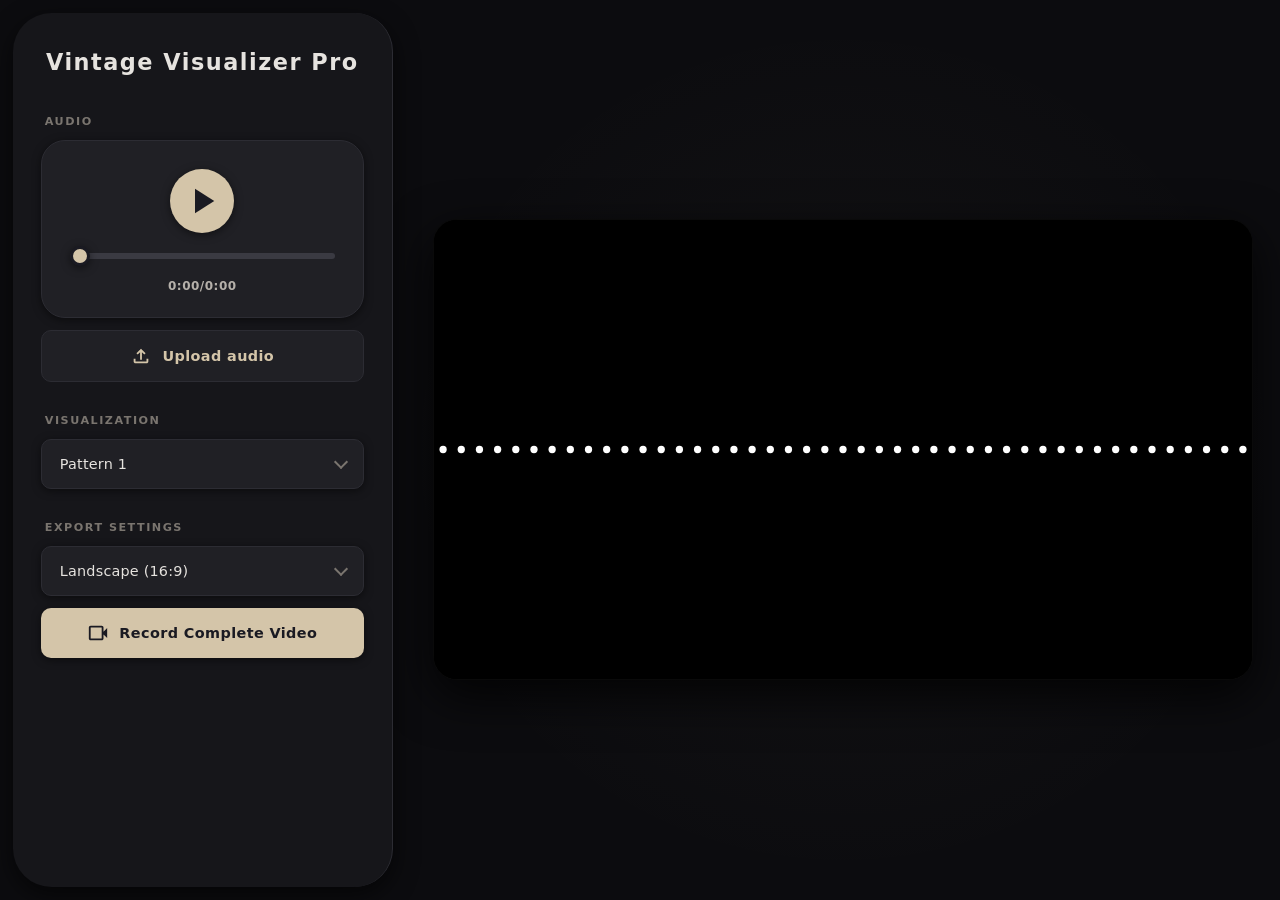
==== index.html @ 2603dc77 "music-visualizer" ====
<!DOCTYPE html>
<html lang="en">
<head>
    <meta charset="UTF-8">
    <meta name="viewport" content="width=device-width, initial-scale=1.0">
    <title>Premium Audio Visualizer – Dark Material You</title>
    <link rel="stylesheet" href="style.css">
</head>
<body>
    <!-- Recording overlay -->
    <div id="recording-overlay" class="overlay hidden">
        <div class="overlay-content">
            <h2>Recording video…</h2>
            <div class="progress-container">
                <div id="progress-bar" class="progress-bar"></div>
            </div>
            <p id="progress-text" class="progress-text">0%</p>
            <button id="cancel-record-btn" class="btn btn-danger">Cancel recording</button>
        </div>
    </div>

    <div class="app-container">
        <!-- Sidebar -->
        <aside class="sidebar" id="sidebar">
            <div class="brand">
                               Vintage Visualizer Pro
            </div>

            <!-- Sample Audio -->
            <div class="control-group">
                <span class="group-label">Audio</span>
                <audio id="main-audio" src="assets/sample-1.mp3" crossorigin="anonymous" class="hidden"></audio>

                <div class="custom-player">
                    <button id="play-pause-btn" class="icon-btn play-btn" aria-label="Play / Pause">
                        <svg id="icon-play" xmlns="http://www.w3.org/2000/svg" height="42" viewBox="0 -960 960 960" width="42" fill="currentColor"><path d="M320-200v-560l440 280-440 280Z"/></svg>
                        <svg id="icon-pause" class="hidden" xmlns="http://www.w3.org/2000/svg" height="42" viewBox="0 -960 960 960" width="42" fill="currentColor"><path d="M560-200v-560h160v560H560Zm-320 0v-560h160v560H240Z"/></svg>
                    </button>
                    <div class="player-bar">
                        <input type="range" id="seek-bar" value="0" min="0" max="100" step="0.1" class="slider">
                    </div>
                    <div class="time-display">
                        <span id="current-time">0:00</span>
                        <span class="time-sep">/</span>
                        <span id="duration">0:00</span>
                    </div>
                </div>

                <label class="btn btn-upload">
                    <svg xmlns="http://www.w3.org/2000/svg" height="22" viewBox="0 -960 960 960" width="22" fill="currentColor"><path d="M440-320v-326L336-542l-56-58 200-200 200 200-56 58-104-104v326h-80ZM240-160q-33 0-56.5-23.5T160-240v-120h80v120h480v-120h80v120q0 33-23.5 56.5T720-160H240Z"/></svg>
                    Upload audio
                    <input type="file" id="audio-upload" accept="audio/*, video/mp4">
                </label>
            </div>

            <!-- Visualization pattern -->
            <div class="control-group">
                <span class="group-label">Visualization</span>
                <div class="select-wrapper">
                    <select id="pattern-select" class="dropdown">
                        <option value="patterns/pattern-1.html">Pattern 1</option>
                        <option value="patterns/pattern-2.html">Pattern 2</option>
                        <option value="patterns/pattern-3.html">Pattern 3</option>
                        <option value="patterns/pattern-4.html">Pattern 4</option>
                        <option value="patterns/pattern-5.html">Pattern 5</option>
                        <option value="patterns/pattern-6.html">Pattern 6</option>
                        <option value="patterns/pattern-7.html">Pattern 7</option>
                        <option value="patterns/pattern-8.html">Pattern 8</option>
                        <option value="patterns/pattern-9.html">Pattern 9</option>
                        <option value="patterns/pattern-10.html">Pattern 10</option>
                    </select>
                </div>
            </div>

            <!-- Export settings -->
            <div class="control-group">
                <span class="group-label">Export Settings</span>
                <div class="select-wrapper">
                    <select id="aspect-ratio" class="dropdown">
                        <option value="16:9">Landscape (16:9)</option>
                        <option value="9:16">Portrait (9:16)</option>
                        <option value="1:1">Square (1:1)</option>
                    </select>
                </div>
                <button id="record-btn" class="btn btn-record">
                    <svg xmlns="http://www.w3.org/2000/svg" height="22" viewBox="0 -960 960 960" width="22" fill="currentColor"><path d="M160-160q-33 0-56.5-23.5T80-240v-480q0-33 23.5-56.5T160-800h480q33 0 56.5 23.5T720-720v180l160-160v440L720-420v180q0 33-23.5 56.5T640-160H160Zm0-80h480v-480H160v480Zm0 0v-480 480Z"/></svg>
                    Record Complete Video
                </button>
            </div>
        </aside>

        <!-- Main visualizer area -->
        <main class="visualizer-container">
            <button id="sidebar-toggle" class="sidebar-toggle" aria-label="Toggle sidebar">
                <svg xmlns="http://www.w3.org/2000/svg" height="26" viewBox="0 -960 960 960" width="26" fill="currentColor"><path d="M120-240v-80h720v80H120Zm0-200v-80h720v80H120Zm0-200v-80h720v80H120Z"/></svg>
            </button>
            <div class="canvas-wrapper aspect-16-9" id="wrapper">
                <iframe id="pattern-frame" src="patterns/pattern-1.html" frameborder="0" title="Visualization pattern"></iframe>
            </div>
        </main>
    </div>

    <script src="script.js"></script>
</body>
</html>
---- style.css ----
/* =============================================
   DARK MATERIAL YOU — PREMIUM AUDIO VISUALIZER
   ============================================= */

*,
*::before,
*::after {
    margin: 0;
    padding: 0;
    box-sizing: border-box;
}

:root {
    /* Dark Material You palette — Cream accent */
    --bg: #0C0C0F;
    --surface: #16161A;
    --surface2: #202025;
    --surface3: #2A2A30;
    --accent: #D4C5A9;
    --accent-muted: #B8A88C;
    --text: #E6E3DF;
    --text-secondary: #B5B0AA;
    --text-muted: #7A756F;
    --border: #2C2C33;
    --border-focus: #4A4540;

    /* Semantic Colors — muted, no neon */
    --danger: #B8737A;
    --danger-hover: #C98A91;
    --success: #7D9B7D;

    /* Premium Shadows — no glow */
    --shadow-sm: 0 2px 8px rgba(0, 0, 0, 0.5);
    --shadow-md: 0 8px 24px rgba(0, 0, 0, 0.6);
    --shadow-lg: 0 16px 48px rgba(0, 0, 0, 0.8);

    /* Radii */
    --radius-sm: 10px;
    --radius-md: 16px;
    --radius-lg: 24px;
    --radius-xl: 32px;

    /* Easing Curves for maximum smoothness */
    --transition-fast: 0.15s cubic-bezier(0.4, 0, 0.2, 1);
    --transition-smooth: 0.3s cubic-bezier(0.2, 0.8, 0.2, 1);
    --transition-bounce: 0.5s cubic-bezier(0.34, 1.56, 0.64, 1);
}

/* ========== BASE & ANIMATIONS ========== */
html {
    scroll-behavior: smooth;
}

body {
  padding: 0.8rem;
    background-color: var(--bg);
    color: var(--text);
    height: 100vh;
    overflow: hidden;
    font-family: 'Inter', 'Segoe UI', system-ui, -apple-system, sans-serif;
    -webkit-font-smoothing: antialiased;
    -moz-osx-font-smoothing: grayscale;
}

/* Custom Scrollbar for Webkit */
::-webkit-scrollbar {
    width: 6px;
    height: 6px;
}
::-webkit-scrollbar-track {
    background: transparent;
}
::-webkit-scrollbar-thumb {
    background: var(--surface3);
    border-radius: 10px;
    transition: background var(--transition-smooth);
}
::-webkit-scrollbar-thumb:hover {
    background: var(--border-focus);
}

.hidden {
    display: none !important;
    opacity: 0;
    pointer-events: none;
}

@keyframes fadeIn {
    from { opacity: 0; }
    to { opacity: 1; }
}

@keyframes popIn {
    from { opacity: 0; transform: scale(0.92) translateY(10px); }
    to { opacity: 1; transform: scale(1) translateY(0); }
}

@keyframes backgroundBreathe {
    0%, 100% { background-size: 100% 100%; }
    50% { background-size: 110% 110%; }
}

/* ========== APP LAYOUT ========== */
.app-container {
    display: flex;
    height: 100%;
    width: 100vw;
    position: relative;
}

/* ========== SIDEBAR ========== */
.sidebar {
    width: 380px;
    background-color: var(--surface);
    padding: 36px 28px;
    display: flex;
    flex-direction: column;
    gap: 32px;
    border-right: 1px solid var(--border);
    box-shadow: var(--shadow-md);
    z-index: 20;
    transition: transform var(--transition-bounce), box-shadow var(--transition-smooth);
    overflow-y: auto;
    overflow-x: hidden;
    border-radius: 2.4rem;
}

.brand {
    display: flex;
    align-items: center;
    justify-content: center;
    gap: 12px;
    font-size: clamp(1.2rem, 2vw, 1.4rem);
    font-weight: 800;
    letter-spacing: 1.5px;
    color: var(--text);
    margin-bottom: 8px;
    transition: transform var(--transition-smooth);
}

.brand:hover {
    transform: translateY(-2px);
}

.brand-icon {
    color: var(--accent);
    flex-shrink: 0;
    transition: transform var(--transition-bounce);
}

.brand:hover .brand-icon {
    transform: rotate(15deg) scale(1.1);
}

/* ========== CONTROL GROUPS ========== */
.control-group {
    display: flex;
    flex-direction: column;
    gap: 12px;
    animation: fadeIn 0.6s ease-out forwards;
}

.group-label {
    font-size: 0.7rem;
    font-weight: 700;
    color: var(--text-muted);
    text-transform: uppercase;
    letter-spacing: 1.5px;
    padding-left: 4px;
}

/* ========== CUSTOM PLAYER ========== */
.custom-player {
    display: flex;
    flex-direction: column;
    align-items: center;
    gap: 20px;
    background-color: var(--surface2);
    padding: 28px 24px 24px;
    border-radius: var(--radius-lg);
    border: 1px solid var(--border);
    box-shadow: var(--shadow-sm);
    transition: transform var(--transition-smooth), box-shadow var(--transition-smooth);
}

.custom-player:hover {
    transform: translateY(-2px);
    box-shadow: var(--shadow-md);
}

.play-btn {
    width: 64px;
    height: 64px;
    border-radius: 50%;
    background: var(--accent);
    color: #1A1A22;
    display: flex;
    align-items: center;
    justify-content: center;
    cursor: pointer;
    border: none;
    transition: all var(--transition-bounce);
    flex-shrink: 0;
    box-shadow: var(--shadow-sm);
}

.play-btn:hover {
    transform: scale(1.08) translateY(-2px);
    background: #E0D2B8;
    box-shadow: var(--shadow-md);
}

.play-btn:active {
    transform: scale(0.92);
}

.play-btn:focus-visible {
    outline: 2px solid var(--accent);
    outline-offset: 4px;
}

.player-bar {
    width: 100%;
    padding: 0 4px;
    display: flex;
    flex-direction: column;
    gap: 10px;
}

/* Smooth Slider — cream accent, no glow */
.slider {
    width: 100%;
    height: 6px;
    border-radius: 3px;
    background: #3A3A42;
    appearance: none;
    outline: none;
    cursor: pointer;
    transition: background var(--transition-fast);
}

.slider:hover {
    background: #4A4A55;
}

.slider::-webkit-slider-thumb {
    appearance: none;
    width: 20px;
    height: 20px;
    border-radius: 50%;
    background: var(--accent);
    box-shadow: var(--shadow-sm);
    border: 3px solid #1A1A22;
    cursor: grab;
    transition: transform var(--transition-bounce), box-shadow var(--transition-fast);
}

.slider::-webkit-slider-thumb:hover {
    transform: scale(1.2);
    box-shadow: var(--shadow-md);
}

.slider::-webkit-slider-thumb:active {
    cursor: grabbing;
    transform: scale(1.1);
}

.slider::-moz-range-thumb {
    width: 20px;
    height: 20px;
    border-radius: 50%;
    background: var(--accent);
    border: 3px solid #1A1A22;
    box-shadow: var(--shadow-sm);
    cursor: grab;
    transition: transform var(--transition-bounce);
}

.time-display {
    display: flex;
    align-items: center;
    justify-content: space-between;
    font-size: 0.75rem;
    color: var(--text-secondary);
    font-variant-numeric: tabular-nums;
    font-weight: 600;
    letter-spacing: 0.5px;
}

/* ========== BUTTONS ========== */
.btn {
    all: unset;
    box-sizing: border-box;
    display: inline-flex;
    align-items: center;
    justify-content: center;
    gap: 10px;
    width: 100%;
    padding: 14px 20px;
    border-radius: var(--radius-sm);
    cursor: pointer;
    font-weight: 600;
    font-size: 0.9rem;
    letter-spacing: 0.4px;
    position: relative;
    overflow: hidden;
    transform: translateY(0) scale(1);
    transition: transform var(--transition-smooth),
                background-color var(--transition-fast),
                box-shadow var(--transition-smooth),
                border-color var(--transition-fast),
                color var(--transition-fast);
}

.btn:active {
    transform: translateY(1px) scale(0.98);
}

.btn:focus-visible {
    outline: 2px solid var(--accent);
    outline-offset: 2px;
}

.btn-upload {
    background-color: var(--surface2);
    color: var(--accent);
    border: 1.5px solid var(--border);
}
.btn-upload:hover {
    background-color: var(--surface3);
    border-color: var(--border-focus);
    transform: translateY(-2px);
    box-shadow: var(--shadow-sm);
}
.btn-upload input {
    display: none;
}

.btn-record {
    background-color: var(--accent);
    color: #1A1A22;
    box-shadow: var(--shadow-sm);
    font-weight: 700;
}
.btn-record:hover {
    background-color: #E0D2B8;
    transform: translateY(-2px);
    box-shadow: var(--shadow-md);
}

.btn-danger {
    background-color: rgba(184, 115, 122, 0.12);
    color: var(--danger);
    border: 1.5px solid transparent;
    margin-top: auto;
}
.btn-danger:hover {
    background-color: var(--danger);
    color: #FFF;
    transform: translateY(-2px);
    box-shadow: var(--shadow-sm);
}

/* ========== DROPDOWNS — fully styled, cream on dark ========== */
.select-wrapper {
    position: relative;
    width: 100%;
}

.dropdown {
    width: 100%;
    padding: 14px 44px 14px 18px;
    background-color: var(--surface2);
    color: var(--text);
    border: 1.5px solid var(--border);
    border-radius: var(--radius-sm);
    appearance: none;
    -webkit-appearance: none;
    -moz-appearance: none;
    cursor: pointer;
    font-size: 0.9rem;
    font-weight: 500;
    font-family: inherit;
    letter-spacing: 0.2px;
    transition: all var(--transition-smooth);
    line-height: 1.4;
    box-shadow: var(--shadow-sm);
}

.dropdown:hover {
    border-color: var(--border-focus);
    background-color: var(--surface3);
}

.dropdown:focus {
    outline: none;
    border-color: var(--accent);
    background-color: var(--surface3);
    box-shadow: var(--shadow-sm);
}

/* Custom arrow — cream */
.select-wrapper::after {
    content: "";
    position: absolute;
    right: 18px;
    top: 50%;
    transform: translateY(-50%);
    width: 10px;
    height: 10px;
    border-right: 2px solid var(--text-muted);
    border-bottom: 2px solid var(--text-muted);
    transform-origin: center;
    transform: translateY(-70%) rotate(45deg);
    pointer-events: none;
    transition: all var(--transition-smooth);
}

.select-wrapper:hover::after {
    border-color: var(--accent);
}

.select-wrapper:focus-within::after {
    border-color: var(--accent);
    transform: translateY(-30%) rotate(225deg);
}

/* Dropdown options — dark with cream text */
.dropdown option {
    background-color: var(--surface);
    color: var(--text);
    padding: 12px 16px;
    font-weight: 400;
}

.dropdown option:hover,
.dropdown option:checked,
.dropdown option:focus {
    background-color: var(--surface3);
    color: var(--accent);
}

/* For Firefox: style the dropdown list */
.dropdown:-moz-focusring {
    color: transparent;
    text-shadow: 0 0 0 var(--text);
}

/* ========== MAIN VISUALIZER AREA ========== */
.visualizer-container {
    flex-grow: 1;
    display: flex;
    align-items: center;
    justify-content: center;
    padding: 40px;
    position: relative;
    background-color: var(--bg);
    background-image: radial-gradient(ellipse at center, rgba(212, 197, 169, 0.04) 0%, transparent 70%);
    animation: backgroundBreathe 10s ease-in-out infinite;
}

.canvas-wrapper {
    background-color: #000;
    border-radius: var(--radius-lg);
    overflow: hidden;
    box-shadow: var(--shadow-lg);
    transition: transform var(--transition-smooth), border-radius var(--transition-smooth);
    position: relative;
    width: 100%;
    max-width: 1280px;
    animation: popIn 0.8s var(--transition-bounce) forwards;
    border: 1px solid rgba(255, 255, 255, 0.04);
}

.aspect-16-9 { aspect-ratio: 16 / 9; max-width: 1280px; }
.aspect-9-16 { aspect-ratio: 9 / 16; max-height: 85vh; width: auto; max-width: 100%; }
.aspect-1-1  { aspect-ratio: 1 / 1;  max-height: 85vh; width: auto; max-width: 100%; }

iframe {
    width: 100%;
    height: 100%;
    border: none;
    display: block;
    background: transparent;
}

/* ========== SIDEBAR TOGGLE (Mobile) ========== */
.sidebar-toggle {
    display: none;
    position: absolute;
    top: 20px;
    left: 20px;
    z-index: 30;
    background: rgba(22, 22, 26, 0.85);
    backdrop-filter: blur(10px);
    -webkit-backdrop-filter: blur(10px);
    border: 1px solid var(--border);
    border-radius: var(--radius-sm);
    padding: 12px;
    cursor: pointer;
    color: var(--text);
    box-shadow: var(--shadow-sm);
    transition: all var(--transition-bounce);
}

.sidebar-toggle:hover {
    background: var(--surface2);
    transform: scale(1.05);
    color: var(--accent);
}

.sidebar-toggle:active {
    transform: scale(0.95);
}

/* Sidebar Backdrop */
.sidebar-backdrop {
    display: none;
    position: fixed;
    inset: 0;
    background: rgba(0, 0, 0, 0.6);
    backdrop-filter: blur(4px);
    z-index: 15;
    opacity: 0;
    transition: opacity var(--transition-smooth);
}
.sidebar-backdrop.active {
    display: block;
    opacity: 1;
}

/* ========== RECORDING OVERLAY ========== */
.overlay {
    position: fixed;
    inset: 0;
    background: rgba(6, 6, 10, 0.8);
    backdrop-filter: blur(16px);
    -webkit-backdrop-filter: blur(16px);
    z-index: 100;
    display: flex;
    align-items: center;
    justify-content: center;
    animation: fadeIn var(--transition-smooth) forwards;
}

.overlay-content {
    background: var(--surface);
    padding: 48px;
    border-radius: var(--radius-xl);
    text-align: center;
    width: 440px;
    max-width: 90vw;
    box-shadow: var(--shadow-lg);
    border: 1px solid rgba(255, 255, 255, 0.04);
    animation: popIn 0.5s var(--transition-bounce) forwards;
}

.overlay-content h2 {
    color: var(--text);
    font-weight: 700;
    margin-bottom: 30px;
    font-size: 1.5rem;
    letter-spacing: 0.5px;
}

.progress-container {
    width: 100%;
    height: 8px;
    background: var(--surface3);
    border-radius: 4px;
    margin: 28px 0 24px;
    overflow: hidden;
    position: relative;
}

.progress-bar {
    height: 100%;
    width: 0%;
    background: var(--accent);
    border-radius: 4px;
    transition: width 0.15s ease-out;
}

.progress-text {
    font-size: 1.8rem;
    font-weight: 800;
    color: var(--accent);
    margin-bottom: 24px;
    font-variant-numeric: tabular-nums;
}

/* ========== RESPONSIVE ========== */
@media (max-width: 1024px) {
    .sidebar { width: 340px; padding: 30px 20px; }
    .visualizer-container { padding: 24px; }
}

@media (max-width: 768px) {
    .sidebar {
        position: fixed;
        left: 0;
        top: 0;
        height: 100vh;
        transform: translateX(-100%);
        width: 320px;
        z-index: 25;
        box-shadow: var(--shadow-lg);
        padding-top: 88px;
        background: rgba(22, 22, 26, 0.96);
        backdrop-filter: blur(20px);
        -webkit-backdrop-filter: blur(20px);
    }

    .sidebar.open {
        transform: translateX(0);
    }

    .sidebar-toggle {
        display: block;
    }

    .visualizer-container {
        padding: 16px;
        padding-top: 80px;
    }
}

@media (max-width: 480px) {
    .sidebar {
        width: 100%;
        max-width: 100vw;
        border-right: none;
    }

    .custom-player {
        padding: 20px 16px;
    }

    .play-btn {
        width: 56px;
        height: 56px;
    }

    .btn {
        padding: 12px 16px;
    }

    .overlay-content {
        padding: 32px 24px;
        border-radius: var(--radius-lg);
    }

    .canvas-wrapper {
        border-radius: var(--radius-md);
    }

    .dropdown {
        font-size: 0.8rem;
        padding: 12px 40px 12px 14px;
    }

    .select-wrapper::after {
        right: 14px;
        width: 8px;
        height: 8px;
    }
}
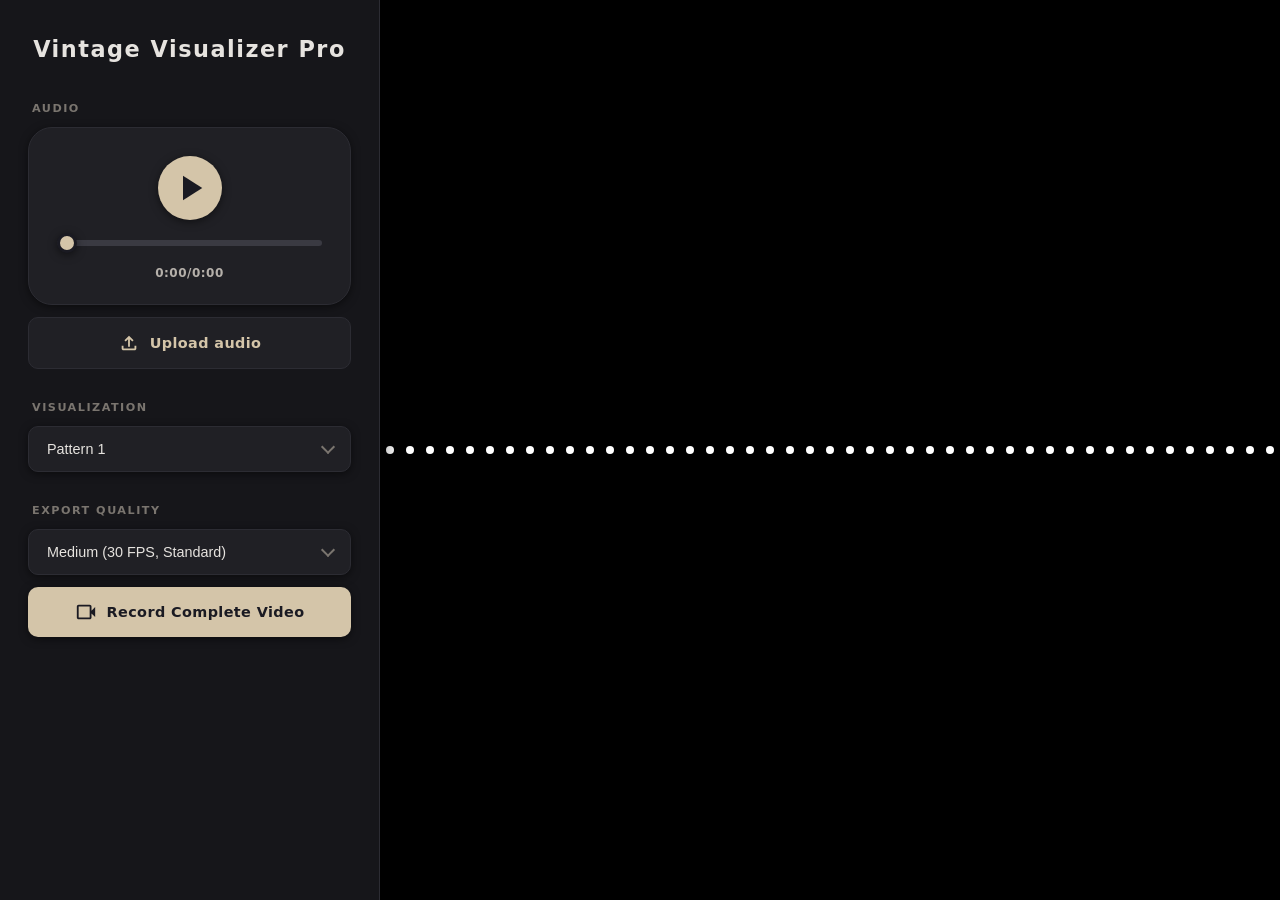
==== commit 0c6df113: "muaic-visualizer" ====
--- a/index.html
+++ b/index.html
@@ -7,7 +7,6 @@
     <link rel="stylesheet" href="style.css">
 </head>
 <body>
-    <!-- Recording overlay -->
     <div id="recording-overlay" class="overlay hidden">
         <div class="overlay-content">
             <h2>Recording video…</h2>
@@ -19,14 +18,19 @@
         </div>
     </div>
 
+    <button id="sidebar-toggle" class="sidebar-toggle" aria-label="Toggle sidebar">
+        <svg xmlns="http://www.w3.org/2000/svg" viewBox="0 0 24 24" width="24" height="24" color="currentColor" fill="none" stroke="currentColor" stroke-width="1.5" stroke-linecap="round" stroke-linejoin="round">
+            <path d="M4 9L20 9"></path>
+            <path d="M4 15L14 15"></path>
+        </svg>
+    </button>
+
     <div class="app-container">
-        <!-- Sidebar -->
         <aside class="sidebar" id="sidebar">
             <div class="brand">
-                               Vintage Visualizer Pro
+                Vintage Visualizer Pro
             </div>
 
-            <!-- Sample Audio -->
             <div class="control-group">
                 <span class="group-label">Audio</span>
                 <audio id="main-audio" src="assets/sample-1.mp3" crossorigin="anonymous" class="hidden"></audio>
@@ -53,7 +57,6 @@
                 </label>
             </div>
 
-            <!-- Visualization pattern -->
             <div class="control-group">
                 <span class="group-label">Visualization</span>
                 <div class="select-wrapper">
@@ -72,14 +75,13 @@
                 </div>
             </div>
 
-            <!-- Export settings -->
             <div class="control-group">
-                <span class="group-label">Export Settings</span>
+                <span class="group-label">Export Quality</span>
                 <div class="select-wrapper">
-                    <select id="aspect-ratio" class="dropdown">
-                        <option value="16:9">Landscape (16:9)</option>
-                        <option value="9:16">Portrait (9:16)</option>
-                        <option value="1:1">Square (1:1)</option>
+                    <select id="video-quality" class="dropdown">
+                        <option value="high">High (60 FPS, High Bitrate)</option>
+                        <option value="medium" selected>Medium (30 FPS, Standard)</option>
+                        <option value="low">Low (24 FPS, Fast Save)</option>
                     </select>
                 </div>
                 <button id="record-btn" class="btn btn-record">
@@ -89,14 +91,8 @@
             </div>
         </aside>
 
-        <!-- Main visualizer area -->
         <main class="visualizer-container">
-            <button id="sidebar-toggle" class="sidebar-toggle" aria-label="Toggle sidebar">
-                <svg xmlns="http://www.w3.org/2000/svg" height="26" viewBox="0 -960 960 960" width="26" fill="currentColor"><path d="M120-240v-80h720v80H120Zm0-200v-80h720v80H120Zm0-200v-80h720v80H120Z"/></svg>
-            </button>
-            <div class="canvas-wrapper aspect-16-9" id="wrapper">
-                <iframe id="pattern-frame" src="patterns/pattern-1.html" frameborder="0" title="Visualization pattern"></iframe>
-            </div>
+            <iframe id="pattern-frame" src="patterns/pattern-1.html" frameborder="0" title="Visualization pattern"></iframe>
         </main>
     </div>
 
--- a/style.css
+++ b/style.css
@@ -11,7 +11,6 @@
 }
 
 :root {
-    /* Dark Material You palette — Cream accent */
     --bg: #0C0C0F;
     --surface: #16161A;
     --surface2: #202025;
@@ -24,38 +23,32 @@
     --border: #2C2C33;
     --border-focus: #4A4540;
 
-    /* Semantic Colors — muted, no neon */
     --danger: #B8737A;
-    --danger-hover: #C98A91;
     --success: #7D9B7D;
 
-    /* Premium Shadows — no glow */
     --shadow-sm: 0 2px 8px rgba(0, 0, 0, 0.5);
     --shadow-md: 0 8px 24px rgba(0, 0, 0, 0.6);
     --shadow-lg: 0 16px 48px rgba(0, 0, 0, 0.8);
 
-    /* Radii */
     --radius-sm: 10px;
     --radius-md: 16px;
     --radius-lg: 24px;
     --radius-xl: 32px;
 
-    /* Easing Curves for maximum smoothness */
     --transition-fast: 0.15s cubic-bezier(0.4, 0, 0.2, 1);
     --transition-smooth: 0.3s cubic-bezier(0.2, 0.8, 0.2, 1);
     --transition-bounce: 0.5s cubic-bezier(0.34, 1.56, 0.64, 1);
 }
 
-/* ========== BASE & ANIMATIONS ========== */
 html {
     scroll-behavior: smooth;
 }
 
 body {
-  padding: 0.8rem;
     background-color: var(--bg);
     color: var(--text);
     height: 100vh;
+    width: 100vw;
     overflow: hidden;
     font-family: 'Inter', 'Segoe UI', system-ui, -apple-system, sans-serif;
     -webkit-font-smoothing: antialiased;
@@ -63,47 +56,20 @@
 }
 
 /* Custom Scrollbar for Webkit */
-::-webkit-scrollbar {
-    width: 6px;
-    height: 6px;
-}
-::-webkit-scrollbar-track {
-    background: transparent;
-}
-::-webkit-scrollbar-thumb {
-    background: var(--surface3);
-    border-radius: 10px;
-    transition: background var(--transition-smooth);
-}
-::-webkit-scrollbar-thumb:hover {
-    background: var(--border-focus);
-}
-
-.hidden {
-    display: none !important;
-    opacity: 0;
-    pointer-events: none;
-}
-
-@keyframes fadeIn {
-    from { opacity: 0; }
-    to { opacity: 1; }
-}
-
-@keyframes popIn {
-    from { opacity: 0; transform: scale(0.92) translateY(10px); }
-    to { opacity: 1; transform: scale(1) translateY(0); }
-}
-
-@keyframes backgroundBreathe {
-    0%, 100% { background-size: 100% 100%; }
-    50% { background-size: 110% 110%; }
-}
+::-webkit-scrollbar { width: 6px; height: 6px; }
+::-webkit-scrollbar-track { background: transparent; }
+::-webkit-scrollbar-thumb { background: var(--surface3); border-radius: 10px; transition: background var(--transition-smooth); }
+::-webkit-scrollbar-thumb:hover { background: var(--border-focus); }
+
+.hidden { display: none !important; opacity: 0; pointer-events: none; }
+
+@keyframes fadeIn { from { opacity: 0; } to { opacity: 1; } }
+@keyframes popIn { from { opacity: 0; transform: scale(0.92) translateY(10px); } to { opacity: 1; transform: scale(1) translateY(0); } }
 
 /* ========== APP LAYOUT ========== */
 .app-container {
     display: flex;
-    height: 100%;
+    height: 100vh;
     width: 100vw;
     position: relative;
 }
@@ -118,11 +84,10 @@
     gap: 32px;
     border-right: 1px solid var(--border);
     box-shadow: var(--shadow-md);
-    z-index: 20;
+    z-index: 50; /* Ensuring sidebar stays above iframe */
     transition: transform var(--transition-bounce), box-shadow var(--transition-smooth);
     overflow-y: auto;
     overflow-x: hidden;
-    border-radius: 2.4rem;
 }
 
 .brand {
@@ -135,21 +100,6 @@
     letter-spacing: 1.5px;
     color: var(--text);
     margin-bottom: 8px;
-    transition: transform var(--transition-smooth);
-}
-
-.brand:hover {
-    transform: translateY(-2px);
-}
-
-.brand-icon {
-    color: var(--accent);
-    flex-shrink: 0;
-    transition: transform var(--transition-bounce);
-}
-
-.brand:hover .brand-icon {
-    transform: rotate(15deg) scale(1.1);
 }
 
 /* ========== CONTROL GROUPS ========== */
@@ -204,30 +154,12 @@
     box-shadow: var(--shadow-sm);
 }
 
-.play-btn:hover {
-    transform: scale(1.08) translateY(-2px);
-    background: #E0D2B8;
-    box-shadow: var(--shadow-md);
-}
-
-.play-btn:active {
-    transform: scale(0.92);
-}
-
-.play-btn:focus-visible {
-    outline: 2px solid var(--accent);
-    outline-offset: 4px;
-}
-
-.player-bar {
-    width: 100%;
-    padding: 0 4px;
-    display: flex;
-    flex-direction: column;
-    gap: 10px;
-}
-
-/* Smooth Slider — cream accent, no glow */
+.play-btn:hover { transform: scale(1.08) translateY(-2px); background: #E0D2B8; box-shadow: var(--shadow-md); }
+.play-btn:active { transform: scale(0.92); }
+.play-btn:focus-visible { outline: 2px solid var(--accent); outline-offset: 4px; }
+
+.player-bar { width: 100%; padding: 0 4px; display: flex; flex-direction: column; gap: 10px; }
+
 .slider {
     width: 100%;
     height: 6px;
@@ -238,361 +170,123 @@
     cursor: pointer;
     transition: background var(--transition-fast);
 }
-
-.slider:hover {
-    background: #4A4A55;
-}
-
+.slider:hover { background: #4A4A55; }
 .slider::-webkit-slider-thumb {
-    appearance: none;
-    width: 20px;
-    height: 20px;
-    border-radius: 50%;
-    background: var(--accent);
-    box-shadow: var(--shadow-sm);
-    border: 3px solid #1A1A22;
-    cursor: grab;
-    transition: transform var(--transition-bounce), box-shadow var(--transition-fast);
-}
-
-.slider::-webkit-slider-thumb:hover {
-    transform: scale(1.2);
-    box-shadow: var(--shadow-md);
-}
-
-.slider::-webkit-slider-thumb:active {
-    cursor: grabbing;
-    transform: scale(1.1);
-}
-
-.slider::-moz-range-thumb {
-    width: 20px;
-    height: 20px;
-    border-radius: 50%;
-    background: var(--accent);
-    border: 3px solid #1A1A22;
-    box-shadow: var(--shadow-sm);
-    cursor: grab;
-    transition: transform var(--transition-bounce);
-}
+    appearance: none; width: 20px; height: 20px; border-radius: 50%;
+    background: var(--accent); box-shadow: var(--shadow-sm); border: 3px solid #1A1A22;
+    cursor: grab; transition: transform var(--transition-bounce);
+}
+.slider::-webkit-slider-thumb:hover { transform: scale(1.2); box-shadow: var(--shadow-md); }
+.slider::-webkit-slider-thumb:active { cursor: grabbing; transform: scale(1.1); }
 
 .time-display {
-    display: flex;
-    align-items: center;
-    justify-content: space-between;
-    font-size: 0.75rem;
-    color: var(--text-secondary);
-    font-variant-numeric: tabular-nums;
-    font-weight: 600;
-    letter-spacing: 0.5px;
+    display: flex; align-items: center; justify-content: space-between;
+    font-size: 0.75rem; color: var(--text-secondary);
+    font-variant-numeric: tabular-nums; font-weight: 600; letter-spacing: 0.5px;
 }
 
 /* ========== BUTTONS ========== */
 .btn {
-    all: unset;
-    box-sizing: border-box;
-    display: inline-flex;
-    align-items: center;
-    justify-content: center;
-    gap: 10px;
-    width: 100%;
-    padding: 14px 20px;
-    border-radius: var(--radius-sm);
-    cursor: pointer;
-    font-weight: 600;
-    font-size: 0.9rem;
-    letter-spacing: 0.4px;
-    position: relative;
-    overflow: hidden;
-    transform: translateY(0) scale(1);
-    transition: transform var(--transition-smooth),
-                background-color var(--transition-fast),
-                box-shadow var(--transition-smooth),
-                border-color var(--transition-fast),
-                color var(--transition-fast);
-}
-
-.btn:active {
-    transform: translateY(1px) scale(0.98);
-}
-
-.btn:focus-visible {
-    outline: 2px solid var(--accent);
-    outline-offset: 2px;
-}
-
-.btn-upload {
-    background-color: var(--surface2);
-    color: var(--accent);
-    border: 1.5px solid var(--border);
-}
-.btn-upload:hover {
-    background-color: var(--surface3);
-    border-color: var(--border-focus);
-    transform: translateY(-2px);
-    box-shadow: var(--shadow-sm);
-}
-.btn-upload input {
-    display: none;
-}
-
-.btn-record {
-    background-color: var(--accent);
-    color: #1A1A22;
-    box-shadow: var(--shadow-sm);
-    font-weight: 700;
-}
-.btn-record:hover {
-    background-color: #E0D2B8;
-    transform: translateY(-2px);
-    box-shadow: var(--shadow-md);
-}
-
-.btn-danger {
-    background-color: rgba(184, 115, 122, 0.12);
-    color: var(--danger);
-    border: 1.5px solid transparent;
-    margin-top: auto;
-}
-.btn-danger:hover {
-    background-color: var(--danger);
-    color: #FFF;
-    transform: translateY(-2px);
-    box-shadow: var(--shadow-sm);
-}
-
-/* ========== DROPDOWNS — fully styled, cream on dark ========== */
-.select-wrapper {
-    position: relative;
-    width: 100%;
-}
-
+    all: unset; box-sizing: border-box; display: inline-flex;
+    align-items: center; justify-content: center; gap: 10px;
+    width: 100%; padding: 14px 20px; border-radius: var(--radius-sm);
+    cursor: pointer; font-weight: 600; font-size: 0.9rem; letter-spacing: 0.4px;
+    transition: all var(--transition-fast);
+}
+.btn:active { transform: translateY(1px) scale(0.98); }
+.btn:focus-visible { outline: 2px solid var(--accent); outline-offset: 2px; }
+
+.btn-upload { background-color: var(--surface2); color: var(--accent); border: 1.5px solid var(--border); }
+.btn-upload:hover { background-color: var(--surface3); border-color: var(--border-focus); transform: translateY(-2px); box-shadow: var(--shadow-sm); }
+.btn-upload input { display: none; }
+
+.btn-record { background-color: var(--accent); color: #1A1A22; box-shadow: var(--shadow-sm); font-weight: 700; }
+.btn-record:hover { background-color: #E0D2B8; transform: translateY(-2px); box-shadow: var(--shadow-md); }
+
+.btn-danger { background-color: rgba(184, 115, 122, 0.12); color: var(--danger); border: 1.5px solid transparent; margin-top: auto; }
+.btn-danger:hover { background-color: var(--danger); color: #FFF; transform: translateY(-2px); box-shadow: var(--shadow-sm); }
+
+/* ========== DROPDOWNS ========== */
+.select-wrapper { position: relative; width: 100%; }
 .dropdown {
-    width: 100%;
-    padding: 14px 44px 14px 18px;
-    background-color: var(--surface2);
-    color: var(--text);
-    border: 1.5px solid var(--border);
-    border-radius: var(--radius-sm);
-    appearance: none;
-    -webkit-appearance: none;
-    -moz-appearance: none;
-    cursor: pointer;
-    font-size: 0.9rem;
-    font-weight: 500;
-    font-family: inherit;
-    letter-spacing: 0.2px;
-    transition: all var(--transition-smooth);
-    line-height: 1.4;
-    box-shadow: var(--shadow-sm);
-}
-
-.dropdown:hover {
-    border-color: var(--border-focus);
-    background-color: var(--surface3);
-}
-
-.dropdown:focus {
-    outline: none;
-    border-color: var(--accent);
-    background-color: var(--surface3);
-    box-shadow: var(--shadow-sm);
-}
-
-/* Custom arrow — cream */
+    width: 100%; padding: 14px 44px 14px 18px; background-color: var(--surface2);
+    color: var(--text); border: 1.5px solid var(--border); border-radius: var(--radius-sm);
+    appearance: none; cursor: pointer; font-size: 0.9rem; font-weight: 500;
+    transition: all var(--transition-smooth); box-shadow: var(--shadow-sm);
+}
+.dropdown:hover { border-color: var(--border-focus); background-color: var(--surface3); }
+.dropdown:focus { outline: none; border-color: var(--accent); background-color: var(--surface3); box-shadow: var(--shadow-sm); }
 .select-wrapper::after {
-    content: "";
-    position: absolute;
-    right: 18px;
-    top: 50%;
-    transform: translateY(-50%);
-    width: 10px;
-    height: 10px;
-    border-right: 2px solid var(--text-muted);
-    border-bottom: 2px solid var(--text-muted);
-    transform-origin: center;
-    transform: translateY(-70%) rotate(45deg);
-    pointer-events: none;
-    transition: all var(--transition-smooth);
-}
-
-.select-wrapper:hover::after {
-    border-color: var(--accent);
-}
-
-.select-wrapper:focus-within::after {
-    border-color: var(--accent);
-    transform: translateY(-30%) rotate(225deg);
-}
-
-/* Dropdown options — dark with cream text */
-.dropdown option {
-    background-color: var(--surface);
-    color: var(--text);
-    padding: 12px 16px;
-    font-weight: 400;
-}
-
-.dropdown option:hover,
-.dropdown option:checked,
-.dropdown option:focus {
-    background-color: var(--surface3);
-    color: var(--accent);
-}
-
-/* For Firefox: style the dropdown list */
-.dropdown:-moz-focusring {
-    color: transparent;
-    text-shadow: 0 0 0 var(--text);
-}
-
-/* ========== MAIN VISUALIZER AREA ========== */
+    content: ""; position: absolute; right: 18px; top: 50%; transform: translateY(-50%);
+    width: 10px; height: 10px; border-right: 2px solid var(--text-muted); border-bottom: 2px solid var(--text-muted);
+    transform-origin: center; transform: translateY(-70%) rotate(45deg); pointer-events: none; transition: all var(--transition-smooth);
+}
+.select-wrapper:focus-within::after { border-color: var(--accent); transform: translateY(-30%) rotate(225deg); }
+.dropdown option { background-color: var(--surface); color: var(--text); padding: 12px 16px; }
+
+/* ========== FULL-SCREEN VISUALIZER AREA ========== */
 .visualizer-container {
     flex-grow: 1;
-    display: flex;
-    align-items: center;
-    justify-content: center;
-    padding: 40px;
     position: relative;
-    background-color: var(--bg);
-    background-image: radial-gradient(ellipse at center, rgba(212, 197, 169, 0.04) 0%, transparent 70%);
-    animation: backgroundBreathe 10s ease-in-out infinite;
-}
-
-.canvas-wrapper {
     background-color: #000;
-    border-radius: var(--radius-lg);
     overflow: hidden;
-    box-shadow: var(--shadow-lg);
-    transition: transform var(--transition-smooth), border-radius var(--transition-smooth);
-    position: relative;
-    width: 100%;
-    max-width: 1280px;
-    animation: popIn 0.8s var(--transition-bounce) forwards;
-    border: 1px solid rgba(255, 255, 255, 0.04);
-}
-
-.aspect-16-9 { aspect-ratio: 16 / 9; max-width: 1280px; }
-.aspect-9-16 { aspect-ratio: 9 / 16; max-height: 85vh; width: auto; max-width: 100%; }
-.aspect-1-1  { aspect-ratio: 1 / 1;  max-height: 85vh; width: auto; max-width: 100%; }
+}
 
 iframe {
     width: 100%;
     height: 100%;
     border: none;
     display: block;
+    position: absolute;
+    inset: 0;
     background: transparent;
 }
 
 /* ========== SIDEBAR TOGGLE (Mobile) ========== */
 .sidebar-toggle {
     display: none;
-    position: absolute;
+    position: fixed;
     top: 20px;
     left: 20px;
-    z-index: 30;
-    background: rgba(22, 22, 26, 0.85);
+    z-index: 100; /* Stays above the sidebar overlay */
+    background: rgba(22, 22, 26, 0.9);
     backdrop-filter: blur(10px);
     -webkit-backdrop-filter: blur(10px);
-    border: 1px solid var(--border);
-    border-radius: var(--radius-sm);
-    padding: 12px;
+    border: 1.5px solid var(--border);
+    border-radius: 50%;
+    width: 50px;
+    height: 50px;
     cursor: pointer;
     color: var(--text);
-    box-shadow: var(--shadow-sm);
+    box-shadow: var(--shadow-md);
     transition: all var(--transition-bounce);
-}
-
-.sidebar-toggle:hover {
-    background: var(--surface2);
-    transform: scale(1.05);
-    color: var(--accent);
-}
-
-.sidebar-toggle:active {
-    transform: scale(0.95);
-}
-
-/* Sidebar Backdrop */
-.sidebar-backdrop {
-    display: none;
-    position: fixed;
-    inset: 0;
-    background: rgba(0, 0, 0, 0.6);
-    backdrop-filter: blur(4px);
-    z-index: 15;
-    opacity: 0;
-    transition: opacity var(--transition-smooth);
-}
-.sidebar-backdrop.active {
-    display: block;
-    opacity: 1;
-}
+    align-items: center;
+    justify-content: center;
+}
+
+.sidebar-toggle:hover { background: var(--surface2); transform: scale(1.05); color: var(--accent); }
+.sidebar-toggle:active { transform: scale(0.95); }
 
 /* ========== RECORDING OVERLAY ========== */
 .overlay {
-    position: fixed;
-    inset: 0;
-    background: rgba(6, 6, 10, 0.8);
-    backdrop-filter: blur(16px);
-    -webkit-backdrop-filter: blur(16px);
-    z-index: 100;
-    display: flex;
-    align-items: center;
-    justify-content: center;
+    position: fixed; inset: 0; background: rgba(6, 6, 10, 0.9);
+    backdrop-filter: blur(16px); -webkit-backdrop-filter: blur(16px);
+    z-index: 200; display: flex; align-items: center; justify-content: center;
     animation: fadeIn var(--transition-smooth) forwards;
 }
-
 .overlay-content {
-    background: var(--surface);
-    padding: 48px;
-    border-radius: var(--radius-xl);
-    text-align: center;
-    width: 440px;
-    max-width: 90vw;
-    box-shadow: var(--shadow-lg);
-    border: 1px solid rgba(255, 255, 255, 0.04);
-    animation: popIn 0.5s var(--transition-bounce) forwards;
-}
-
-.overlay-content h2 {
-    color: var(--text);
-    font-weight: 700;
-    margin-bottom: 30px;
-    font-size: 1.5rem;
-    letter-spacing: 0.5px;
-}
-
-.progress-container {
-    width: 100%;
-    height: 8px;
-    background: var(--surface3);
-    border-radius: 4px;
-    margin: 28px 0 24px;
-    overflow: hidden;
-    position: relative;
-}
-
-.progress-bar {
-    height: 100%;
-    width: 0%;
-    background: var(--accent);
-    border-radius: 4px;
-    transition: width 0.15s ease-out;
-}
-
-.progress-text {
-    font-size: 1.8rem;
-    font-weight: 800;
-    color: var(--accent);
-    margin-bottom: 24px;
-    font-variant-numeric: tabular-nums;
-}
+    background: var(--surface); padding: 48px; border-radius: var(--radius-xl);
+    text-align: center; width: 440px; max-width: 90vw; box-shadow: var(--shadow-lg);
+    border: 1px solid rgba(255, 255, 255, 0.04); animation: popIn 0.5s var(--transition-bounce) forwards;
+}
+.overlay-content h2 { color: var(--text); font-weight: 700; margin-bottom: 30px; font-size: 1.5rem; }
+.progress-container { width: 100%; height: 8px; background: var(--surface3); border-radius: 4px; margin: 28px 0 24px; overflow: hidden; }
+.progress-bar { height: 100%; width: 0%; background: var(--accent); border-radius: 4px; transition: width 0.15s ease-out; }
+.progress-text { font-size: 1.8rem; font-weight: 800; color: var(--accent); margin-bottom: 24px; font-variant-numeric: tabular-nums; }
 
 /* ========== RESPONSIVE ========== */
 @media (max-width: 1024px) {
     .sidebar { width: 340px; padding: 30px 20px; }
-    .visualizer-container { padding: 24px; }
 }
 
 @media (max-width: 768px) {
@@ -603,65 +297,24 @@
         height: 100vh;
         transform: translateX(-100%);
         width: 320px;
-        z-index: 25;
+        z-index: 80;
         box-shadow: var(--shadow-lg);
         padding-top: 88px;
-        background: rgba(22, 22, 26, 0.96);
+        background: rgba(22, 22, 26, 0.98);
         backdrop-filter: blur(20px);
         -webkit-backdrop-filter: blur(20px);
     }
-
-    .sidebar.open {
-        transform: translateX(0);
-    }
-
-    .sidebar-toggle {
-        display: block;
-    }
-
-    .visualizer-container {
-        padding: 16px;
-        padding-top: 80px;
-    }
+    
+    .sidebar.open { transform: translateX(0); }
+    .sidebar-toggle { display: flex; }
 }
 
 @media (max-width: 480px) {
-    .sidebar {
-        width: 100%;
-        max-width: 100vw;
-        border-right: none;
-    }
-
-    .custom-player {
-        padding: 20px 16px;
-    }
-
-    .play-btn {
-        width: 56px;
-        height: 56px;
-    }
-
-    .btn {
-        padding: 12px 16px;
-    }
-
-    .overlay-content {
-        padding: 32px 24px;
-        border-radius: var(--radius-lg);
-    }
-
-    .canvas-wrapper {
-        border-radius: var(--radius-md);
-    }
-
-    .dropdown {
-        font-size: 0.8rem;
-        padding: 12px 40px 12px 14px;
-    }
-
-    .select-wrapper::after {
-        right: 14px;
-        width: 8px;
-        height: 8px;
-    }
+    .sidebar { width: 100%; max-width: 100vw; border-right: none; }
+    .custom-player { padding: 20px 16px; }
+    .play-btn { width: 56px; height: 56px; }
+    .btn { padding: 12px 16px; }
+    .overlay-content { padding: 32px 24px; border-radius: var(--radius-lg); }
+    .dropdown { font-size: 0.8rem; padding: 12px 40px 12px 14px; }
+    .select-wrapper::after { right: 14px; width: 8px; height: 8px; }
 }
